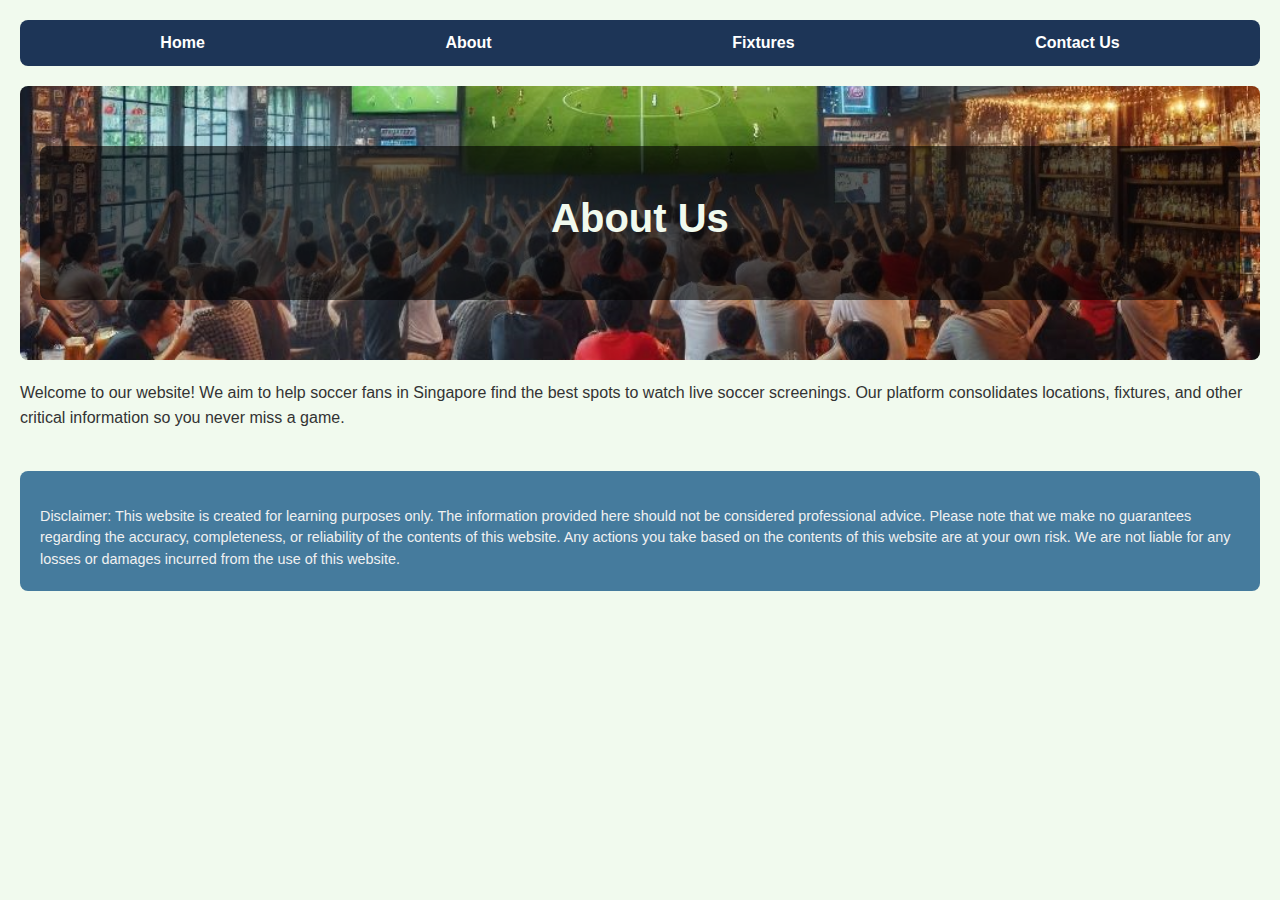
==== about.html @ 702fd5e4 "ver6.0 nav bar, 2 new pages" ====
<!DOCTYPE html>
<html lang="en">
<head>
    <meta charset="UTF-8">
    <meta name="viewport" content="width=device-width, initial-scale=1.0">
    <title>About Us</title>

    <!-- Google Analytics Tag -->
    <script async src="https://www.googletagmanager.com/gtag/js?id=G-KJTNTJ5W43"></script>
    <script>
        window.dataLayer = window.dataLayer || [];
        function gtag(){dataLayer.push(arguments);}
        gtag('js', new Date());
        gtag('config', 'G-KJTNTJ5W43');
    </script>

    <link rel="stylesheet" href="style.css">
</head>
<body>
    <!-- Navigation Bar -->
    <nav class="navbar">
        <ul>
            <li><a href="index.html">Home</a></li>
            <li><a href="about.html">About</a></li>
            <li><a href="full-fixtures.html">Fixtures</a></li>
            <li><a href="contact.html">Contact Us</a></li>
        </ul>
    </nav>

    <!-- About Section -->
    <header class="hero-banner">
        <div class="hero-overlay">
            <h1>About Us</h1>
        </div>
    </header>

    <section id="about-content">
        <p>
            Welcome to our website! We aim to help soccer fans in Singapore find the best spots to watch live soccer screenings. 
            Our platform consolidates locations, fixtures, and other critical information so you never miss a game.
        </p>
    </section>

    <!-- Footer -->
    <footer>
        <p class="disclaimer learning-disclaimer">
            Disclaimer: This website is created for learning purposes only. The information provided here should not be considered professional advice. Please note that we make no guarantees regarding the accuracy, completeness, or reliability of the contents of this website. Any actions you take based on the contents of this website are at your own risk. We are not liable for any losses or damages incurred from the use of this website.
        </p>
    </footer>
</body>
</html>
---- style.css ----
/* Basic Reset */
* {
    margin: 0;
    padding: 0;
    box-sizing: border-box;
}

body {
    font-family: Arial, sans-serif;
    background-color: #f1faee;
    color: #333333;
    line-height: 1.6;
    padding: 20px;
}

/* Navigation Bar */
.navbar {
    background-color: #1d3557; /* Dark blue background */
    padding: 10px 20px;
    border-radius: 8px;
    margin-bottom: 20px;
}

.navbar ul {
    list-style: none;
    margin: 0;
    padding: 0;
    display: flex;
    justify-content: space-around; /* Space links evenly */
}

.navbar ul li {
    margin: 0;
}

.navbar ul li a {
    text-decoration: none;
    color: #ffffff; /* White text for contrast */
    font-size: 1em;
    font-weight: bold;
    transition: color 0.3s;
}

.navbar ul li a:hover {
    color: #a8dadc; /* Light blue on hover */
}

/* Hero Banner */
.hero-banner {
    background-image: url('images/hero-banner.jpg'); /* Background image for the hero banner */
    background-size: cover;
    background-position: center;
    color: #f1faee;
    text-align: center;
    padding: 60px 20px;
    margin-bottom: 20px;
    border-radius: 8px;
    position: relative;
}

.hero-overlay {
    background: rgba(0, 0, 0, 0.6); /* Dark overlay to enhance text visibility */
    padding: 40px;
    border-radius: 8px;
}

.hero-banner h1 {
    font-size: 2.5em;
    margin-bottom: 10px;
    color: #f1faee;
}

.hero-banner p {
    font-size: 1.2em;
    color: #f1faee;
}

/* Upcoming Fixtures Section */
#upcoming-fixtures {
    margin: 20px 0;
    padding: 15px;
    background-color: #f8f9fa;
    border-left: 5px solid #1d3557;
    border-radius: 8px;
    box-shadow: 0 4px 10px rgba(0, 0, 0, 0.1); /* Subtle shadow */
}

#upcoming-fixtures h2 {
    margin-bottom: 15px;
    color: #1d3557;
    font-size: 1.8em;
    font-weight: bold;
    text-transform: uppercase;
    border-bottom: 2px solid #1d3557;
    padding-bottom: 5px;
    display: inline-block;
}

#fixtures-list {
    list-style: none;
    padding: 0;
    margin: 0;
}

#fixtures-list li {
    display: flex;
    justify-content: space-between;
    align-items: center;
    padding: 12px 15px;
    margin-bottom: 10px;
    background-color: #e9ecef;
    border-radius: 8px;
    transition: background-color 0.3s ease;
}

#fixtures-list li:hover {
    background-color: #d1e7f0; /* Light hover effect */
}

.fixture-date {
    font-weight: bold;
    font-size: 1.1em;
    color: #1d3557;
    width: 25%; /* Ensures consistent layout */
}

.fixture-event {
    flex-grow: 1;
    margin-left: 10px;
    color: #333333;
    font-size: 1.1em;
    font-weight: 500;
}

.fixture-channel {
    color: #457b9d;
    font-size: 1em;
    font-style: italic;
    width: 25%;
    text-align: right;
}

/* Disclaimer Styling */
.disclaimer {
    margin-top: 15px;
    text-align: left; /* Align disclaimers to the left */
    line-height: 1.5;
}

/* Learning Disclaimer Styling */
.learning-disclaimer {
    color: #f1f1f1; /* Light gray for readability on dark background */
    font-size: 1em; /* Slightly larger font size */
}

/* EPL Disclaimer Styling */
.epl-disclaimer {
    color: #005f99; /* Darker blue for contrast */
    font-size: 0.9em; /* Default font size */
    margin-top: 20px;
}

/* View Full Fixtures Link */
.view-full-fixtures {
    display: inline-block;
    margin-top: 10px;
    font-size: 1em;
    font-weight: bold;
    color: #1d3557;
    text-decoration: none;
    border: 1px solid #1d3557;
    padding: 8px 15px;
    border-radius: 5px;
    transition: background-color 0.3s ease, color 0.3s ease;
}

.view-full-fixtures:hover {
    background-color: #1d3557;
    color: #f1faee;
}

/* Filter Section */
#filters {
    display: flex;
    flex-wrap: wrap;
    gap: 15px;
    margin-bottom: 20px;
    padding: 15px;
    background-color: #a8dadc;
    border-radius: 8px;
}

#filters label {
    font-weight: bold;
    display: flex;
    align-items: center;
}

.icon {
    width: 20px;
    height: 20px;
    margin-right: 8px;
}

#filters select, #filters input, #filters button {
    padding: 8px;
    font-size: 16px;
    border-radius: 4px;
    border: 1px solid #457b9d;
    outline: none;
}

#filters button {
    background-color: #1d3557;
    color: #f1faee;
    border: none;
    cursor: pointer;
    transition: background-color 0.3s;
}

#filters button:hover {
    background-color: #457b9d;
}

/* Table Section */
#screenings, #full-fixtures {
    margin-top: 20px;
}

#screenings-table, #fixtures-table {
    width: 100%;
    border-collapse: collapse;
    background-color: #ffffff;
    box-shadow: 0 0 10px rgba(0, 0, 0, 0.1);
    border-radius: 8px;
    overflow: hidden;
}

#screenings-table thead, #fixtures-table thead {
    background-color: #457b9d;
    color: #ffffff;
}

#screenings-table th, #fixtures-table th,
#screenings-table td, #fixtures-table td {
    padding: 12px;
    text-align: left;
    border-bottom: 1px solid #dddddd;
}

/* Center alignment for Capacity and Price columns */
#screenings-table td:nth-child(4), 
#screenings-table th:nth-child(4),
#screenings-table td:nth-child(5), 
#screenings-table th:nth-child(5) {
    text-align: center;
}

/* General Table Styling */
#screenings-table th, #fixtures-table th {
    font-weight: bold;
    cursor: pointer;
    transition: background-color 0.3s;
}

#screenings-table th:hover, #fixtures-table th:hover {
    background-color: #1d3557;
}

#screenings-table tbody tr:nth-child(even),
#fixtures-table tbody tr:nth-child(even) {
    background-color: rgba(241, 250, 238, 0.7);
}

#screenings-table tbody tr:hover,
#fixtures-table tbody tr:hover {
    background-color: #a8dadc;
}

#screenings-table td, #fixtures-table td {
    color: #333333;
}

#screenings-table td a, #fixtures-table td a {
    color: #1d3557;
    text-decoration: none;
}

#screenings-table td a:hover, #fixtures-table td a:hover {
    text-decoration: underline;
}

/* Footer Section */
footer {
    margin-top: 40px;
    background-color: #457b9d; /* Dark blue background */
    color: #ffffff; /* Bright white for readability */
    text-align: center;
    padding: 20px;
    border-radius: 8px;
    font-size: 0.9em;
    line-height: 1.5;
}

footer p {
    margin: 0;
    padding: 0;
    text-align: left; /* Align footer disclaimer to the left */
    color: #f1f1f1; /* Light gray for readability */
}
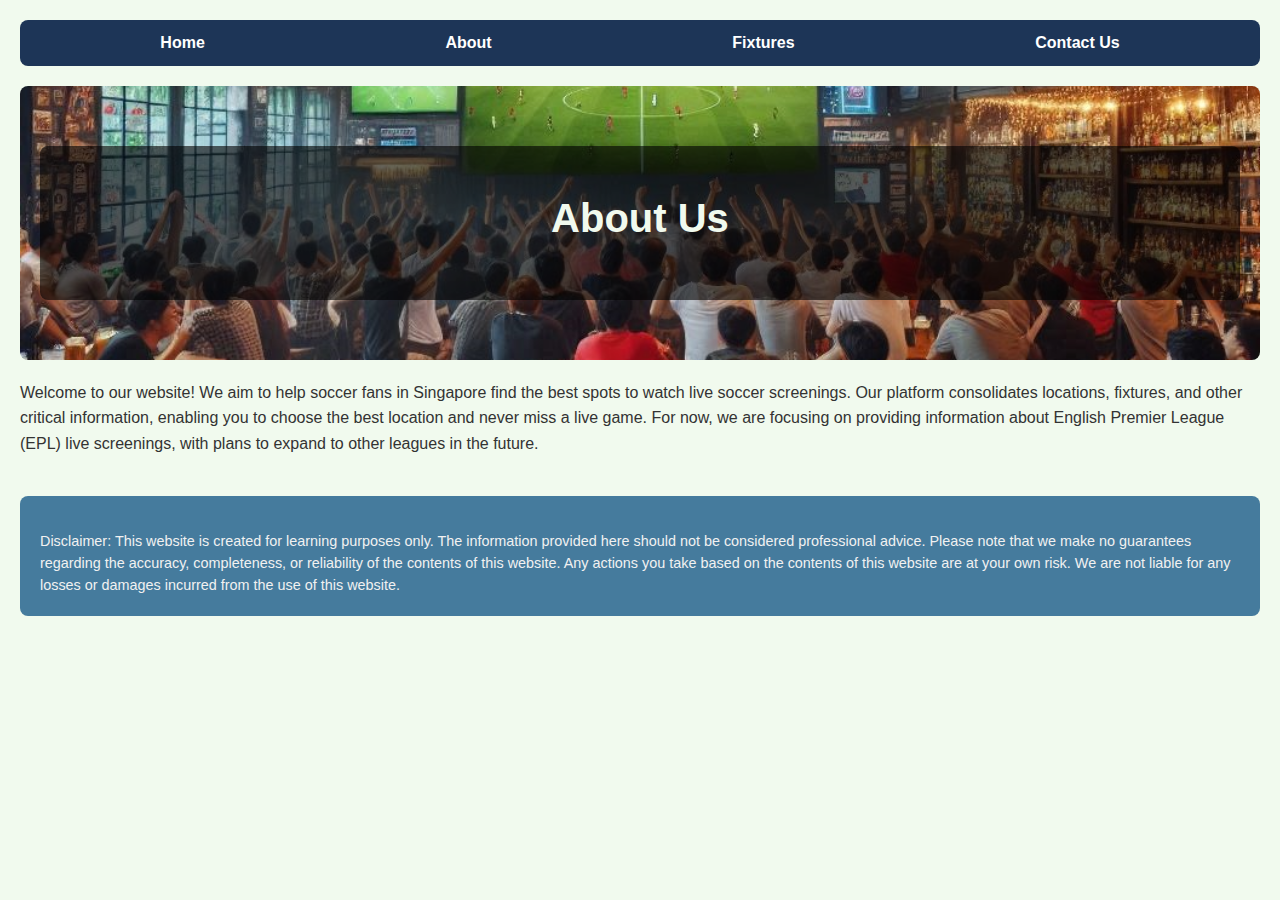
==== commit 1479a567: "ver6.1 update on about and contact" ====
--- a/about.html
+++ b/about.html
@@ -36,8 +36,7 @@
 
     <section id="about-content">
         <p>
-            Welcome to our website! We aim to help soccer fans in Singapore find the best spots to watch live soccer screenings. 
-            Our platform consolidates locations, fixtures, and other critical information so you never miss a game.
+            Welcome to our website! We aim to help soccer fans in Singapore find the best spots to watch live soccer screenings. Our platform consolidates locations, fixtures, and other critical information, enabling you to choose the best location and never miss a live game. For now, we are focusing on providing information about English Premier League (EPL) live screenings, with plans to expand to other leagues in the future.
         </p>
     </section>
 
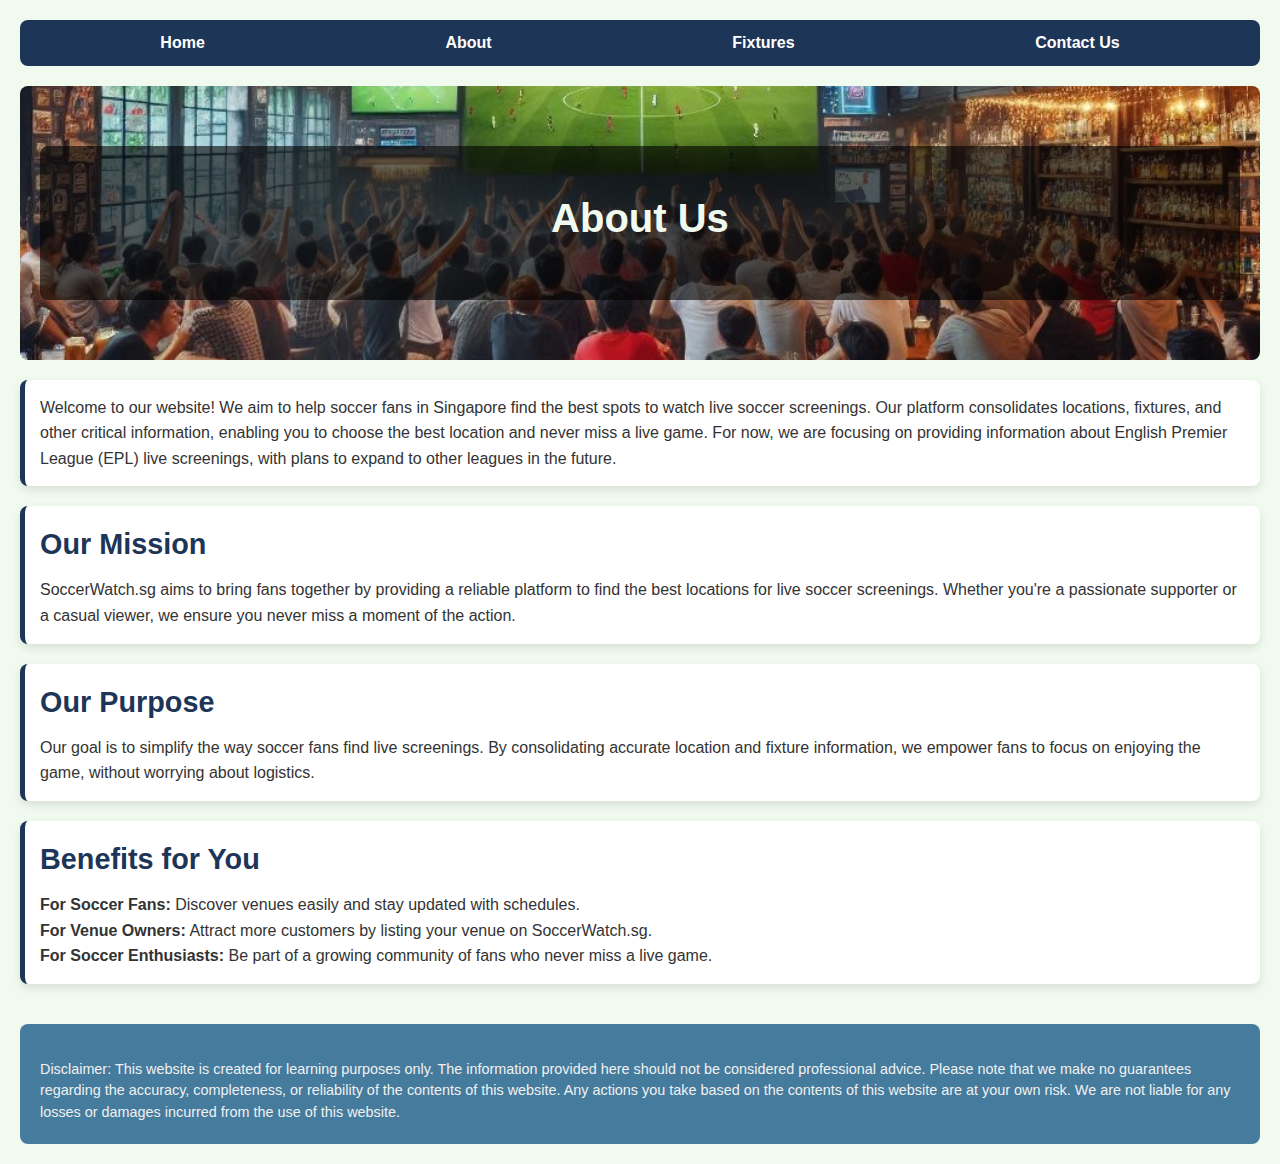
==== commit bdc03ea3: "ver6.6 update css and about" ====
--- a/about.html
+++ b/about.html
@@ -27,17 +27,42 @@
         </ul>
     </nav>
 
-    <!-- About Section -->
+    <!-- Hero Banner -->
     <header class="hero-banner">
         <div class="hero-overlay">
             <h1>About Us</h1>
         </div>
     </header>
 
+    <!-- Original About Content -->
     <section id="about-content">
         <p>
             Welcome to our website! We aim to help soccer fans in Singapore find the best spots to watch live soccer screenings. Our platform consolidates locations, fixtures, and other critical information, enabling you to choose the best location and never miss a live game. For now, we are focusing on providing information about English Premier League (EPL) live screenings, with plans to expand to other leagues in the future.
         </p>
+    </section>
+
+    <!-- Mission Section -->
+    <section id="about-mission">
+        <h2>Our Mission</h2>
+        <p>
+            SoccerWatch.sg aims to bring fans together by providing a reliable platform to find the best locations for live soccer screenings. Whether you're a passionate supporter or a casual viewer, we ensure you never miss a moment of the action.
+        </p>
+    </section>
+
+    <!-- Purpose Section -->
+    <section id="about-purpose">
+        <h2>Our Purpose</h2>
+        <p>
+            Our goal is to simplify the way soccer fans find live screenings. By consolidating accurate location and fixture information, we empower fans to focus on enjoying the game, without worrying about logistics.
+        </p>
+    </section>
+
+    <!-- Benefits Section -->
+    <section id="about-benefits">
+        <h2>Benefits for You</h2>
+        <p><strong>For Soccer Fans:</strong> Discover venues easily and stay updated with schedules.</p>
+        <p><strong>For Venue Owners:</strong> Attract more customers by listing your venue on SoccerWatch.sg.</p>
+        <p><strong>For Soccer Enthusiasts:</strong> Be part of a growing community of fans who never miss a live game.</p>
     </section>
 
     <!-- Footer -->
--- a/style.css
+++ b/style.css
@@ -47,7 +47,7 @@
 
 /* Hero Banner */
 .hero-banner {
-    background-image: url('images/hero-banner.jpg'); /* Background image for the hero banner */
+    background-image: url('images/hero-banner.jpg'); /* Replace with your image */
     background-size: cover;
     background-position: center;
     color: #f1faee;
@@ -73,6 +73,61 @@
 .hero-banner p {
     font-size: 1.2em;
     color: #f1faee;
+}
+
+/* About Page Sections */
+#about-content, #about-mission, #about-purpose, #about-benefits {
+    margin-bottom: 20px;
+    padding: 15px;
+    background-color: #ffffff;
+    border-left: 5px solid #1d3557;
+    border-radius: 8px;
+    box-shadow: 0 4px 10px rgba(0, 0, 0, 0.1); /* Subtle shadow */
+}
+
+#about-content h2, #about-mission h2, #about-purpose h2, #about-benefits h2 {
+    color: #1d3557;
+    font-size: 1.8em;
+    margin-bottom: 10px;
+    font-weight: bold;
+}
+
+/* Fixtures Table */
+#fixtures-table, #screenings-table {
+    width: 100%;
+    border-collapse: collapse;
+    margin-top: 20px;
+    background-color: #ffffff;
+    box-shadow: 0 0 10px rgba(0, 0, 0, 0.1);
+    border-radius: 8px;
+}
+
+#fixtures-table th, #fixtures-table td,
+#screenings-table th, #screenings-table td {
+    padding: 12px;
+    border: 1px solid #ddd; /* Add table borders */
+    text-align: left;
+}
+
+#fixtures-table th, #screenings-table th {
+    background-color: #457b9d; /* Blue background for headers */
+    color: #ffffff;
+    font-weight: bold;
+    text-align: left;
+}
+
+#fixtures-table tbody tr:nth-child(even),
+#screenings-table tbody tr:nth-child(even) {
+    background-color: #f9f9f9; /* Alternating row colors */
+}
+
+#fixtures-table tbody tr:hover,
+#screenings-table tbody tr:hover {
+    background-color: #eaf4fa; /* Hover effect */
+}
+
+#screenings-table td:nth-child(4), #screenings-table td:nth-child(5) {
+    text-align: center; /* Center align capacity and price columns */
 }
 
 /* Upcoming Fixtures Section */
@@ -140,45 +195,6 @@
     text-align: right;
 }
 
-/* Disclaimer Styling */
-.disclaimer {
-    margin-top: 15px;
-    text-align: left; /* Align disclaimers to the left */
-    line-height: 1.5;
-}
-
-/* Learning Disclaimer Styling */
-.learning-disclaimer {
-    color: #f1f1f1; /* Light gray for readability on dark background */
-    font-size: 1em; /* Slightly larger font size */
-}
-
-/* EPL Disclaimer Styling */
-.epl-disclaimer {
-    color: #005f99; /* Darker blue for contrast */
-    font-size: 0.9em; /* Default font size */
-    margin-top: 20px;
-}
-
-/* View Full Fixtures Link */
-.view-full-fixtures {
-    display: inline-block;
-    margin-top: 10px;
-    font-size: 1em;
-    font-weight: bold;
-    color: #1d3557;
-    text-decoration: none;
-    border: 1px solid #1d3557;
-    padding: 8px 15px;
-    border-radius: 5px;
-    transition: background-color 0.3s ease, color 0.3s ease;
-}
-
-.view-full-fixtures:hover {
-    background-color: #1d3557;
-    color: #f1faee;
-}
-
 /* Filter Section */
 #filters {
     display: flex;
@@ -222,75 +238,25 @@
     background-color: #457b9d;
 }
 
-/* Table Section */
-#screenings, #full-fixtures {
+/* Disclaimers */
+.disclaimer {
+    margin-top: 15px;
+    text-align: left;
+    line-height: 1.5;
+}
+
+.epl-disclaimer {
+    color: #005f99; /* Darker blue for contrast */
+    font-size: 0.9em;
     margin-top: 20px;
 }
 
-#screenings-table, #fixtures-table {
-    width: 100%;
-    border-collapse: collapse;
-    background-color: #ffffff;
-    box-shadow: 0 0 10px rgba(0, 0, 0, 0.1);
-    border-radius: 8px;
-    overflow: hidden;
-}
-
-#screenings-table thead, #fixtures-table thead {
-    background-color: #457b9d;
-    color: #ffffff;
-}
-
-#screenings-table th, #fixtures-table th,
-#screenings-table td, #fixtures-table td {
-    padding: 12px;
-    text-align: left;
-    border-bottom: 1px solid #dddddd;
-}
-
-/* Center alignment for Capacity and Price columns */
-#screenings-table td:nth-child(4), 
-#screenings-table th:nth-child(4),
-#screenings-table td:nth-child(5), 
-#screenings-table th:nth-child(5) {
-    text-align: center;
-}
-
-/* General Table Styling */
-#screenings-table th, #fixtures-table th {
-    font-weight: bold;
-    cursor: pointer;
-    transition: background-color 0.3s;
-}
-
-#screenings-table th:hover, #fixtures-table th:hover {
-    background-color: #1d3557;
-}
-
-#screenings-table tbody tr:nth-child(even),
-#fixtures-table tbody tr:nth-child(even) {
-    background-color: rgba(241, 250, 238, 0.7);
-}
-
-#screenings-table tbody tr:hover,
-#fixtures-table tbody tr:hover {
-    background-color: #a8dadc;
-}
-
-#screenings-table td, #fixtures-table td {
-    color: #333333;
-}
-
-#screenings-table td a, #fixtures-table td a {
-    color: #1d3557;
-    text-decoration: none;
-}
-
-#screenings-table td a:hover, #fixtures-table td a:hover {
-    text-decoration: underline;
-}
-
-/* Footer Section */
+.learning-disclaimer {
+    color: #f1f1f1; /* Light gray for readability on dark background */
+    font-size: 1em;
+}
+
+/* Footer */
 footer {
     margin-top: 40px;
     background-color: #457b9d; /* Dark blue background */
@@ -308,3 +274,22 @@
     text-align: left; /* Align footer disclaimer to the left */
     color: #f1f1f1; /* Light gray for readability */
 }
+
+/* View Full Fixtures Button */
+.view-full-fixtures {
+    display: inline-block;
+    margin-top: 10px;
+    font-size: 1em;
+    font-weight: bold;
+    color: #1d3557;
+    text-decoration: none;
+    border: 1px solid #1d3557;
+    padding: 8px 15px;
+    border-radius: 5px;
+    transition: background-color 0.3s ease, color 0.3s ease;
+}
+
+.view-full-fixtures:hover {
+    background-color: #1d3557;
+    color: #f1faee;
+}
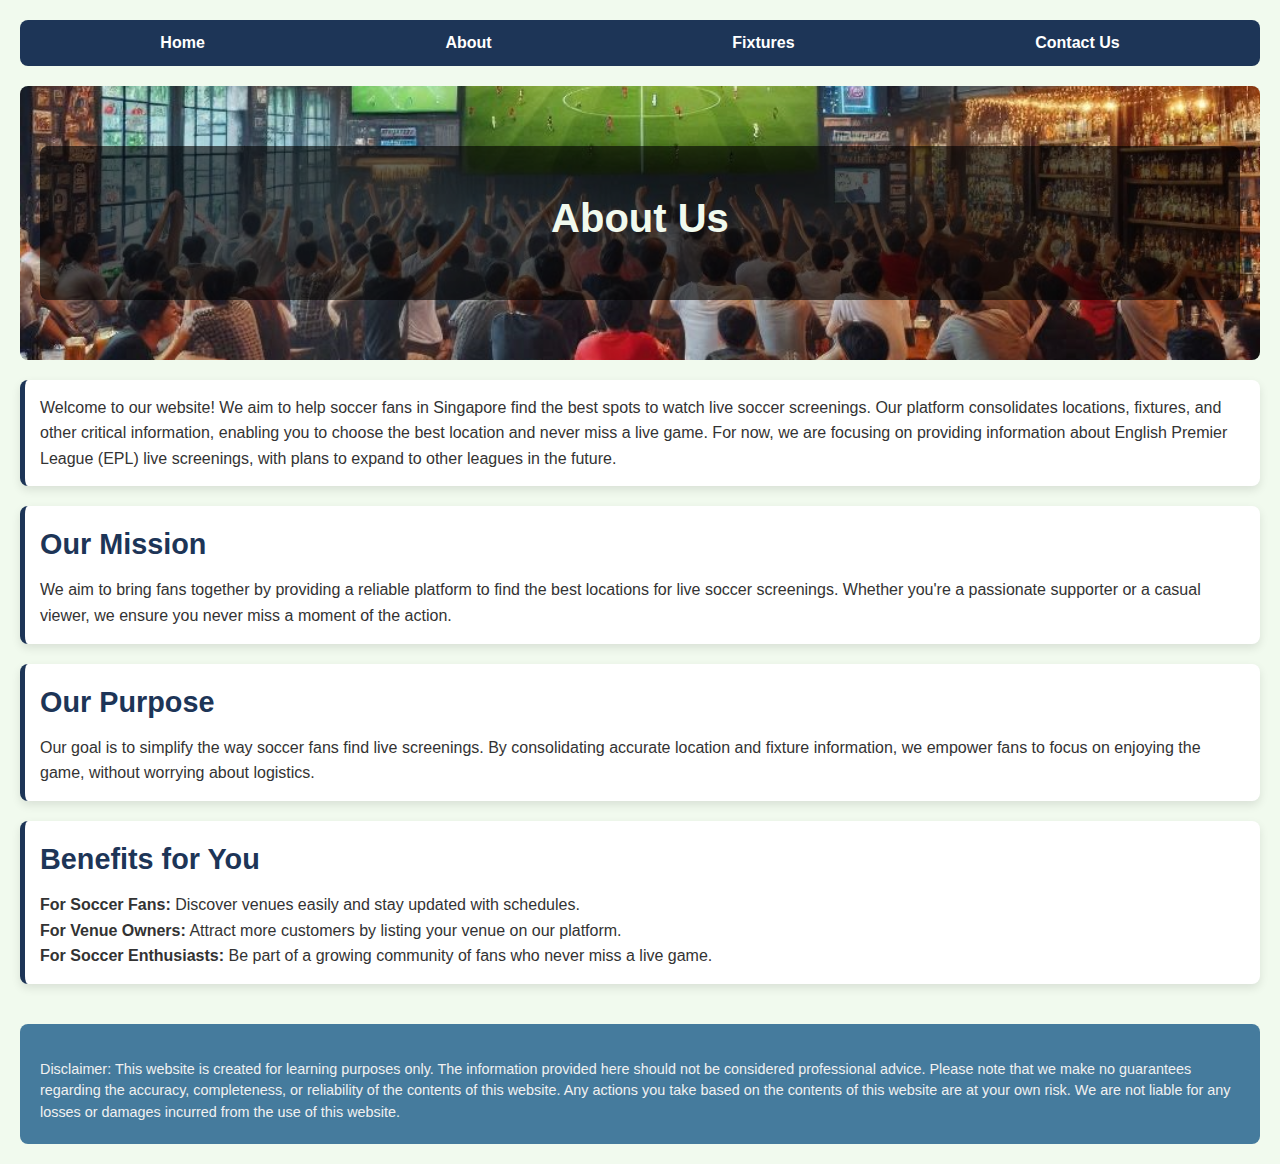
==== commit 01466743: "ver6.9 update screening excel price and about html" ====
--- a/about.html
+++ b/about.html
@@ -45,7 +45,7 @@
     <section id="about-mission">
         <h2>Our Mission</h2>
         <p>
-            SoccerWatch.sg aims to bring fans together by providing a reliable platform to find the best locations for live soccer screenings. Whether you're a passionate supporter or a casual viewer, we ensure you never miss a moment of the action.
+            We aim to bring fans together by providing a reliable platform to find the best locations for live soccer screenings. Whether you're a passionate supporter or a casual viewer, we ensure you never miss a moment of the action.
         </p>
     </section>
 
@@ -61,7 +61,7 @@
     <section id="about-benefits">
         <h2>Benefits for You</h2>
         <p><strong>For Soccer Fans:</strong> Discover venues easily and stay updated with schedules.</p>
-        <p><strong>For Venue Owners:</strong> Attract more customers by listing your venue on SoccerWatch.sg.</p>
+        <p><strong>For Venue Owners:</strong> Attract more customers by listing your venue on our platform.</p>
         <p><strong>For Soccer Enthusiasts:</strong> Be part of a growing community of fans who never miss a live game.</p>
     </section>
 
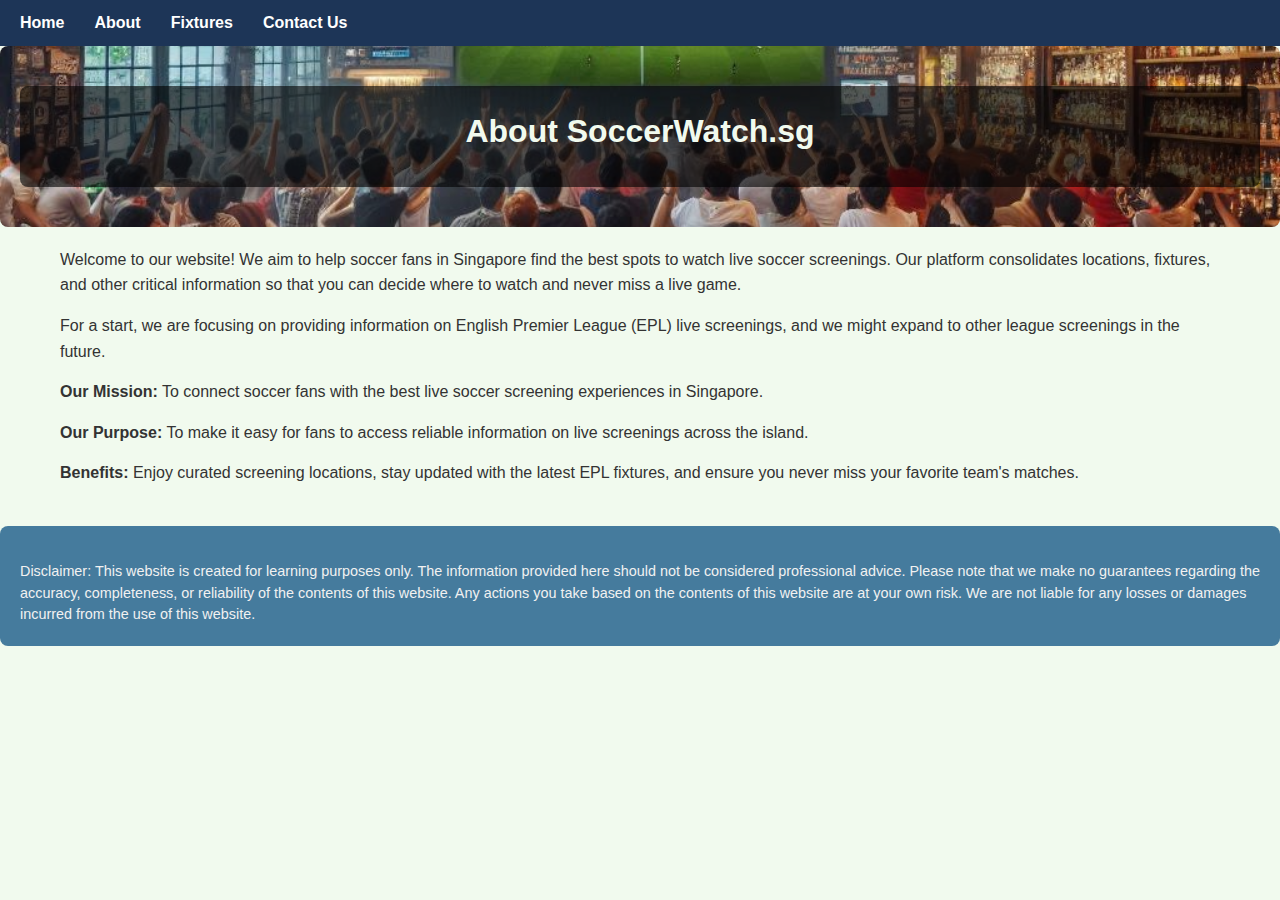
==== commit 06f68b27: "ver8.4 include container for all" ====
--- a/about.html
+++ b/about.html
@@ -3,9 +3,8 @@
 <head>
     <meta charset="UTF-8">
     <meta name="viewport" content="width=device-width, initial-scale=1.0">
-    <title>About Us</title>
-
-    <!-- Google Analytics Tag -->
+    <title>About Us - SoccerWatch.sg</title>
+    <!-- Google Analytics -->
     <script async src="https://www.googletagmanager.com/gtag/js?id=G-KJTNTJ5W43"></script>
     <script>
         window.dataLayer = window.dataLayer || [];
@@ -13,7 +12,6 @@
         gtag('js', new Date());
         gtag('config', 'G-KJTNTJ5W43');
     </script>
-
     <link rel="stylesheet" href="style.css">
 </head>
 <body>
@@ -30,40 +28,28 @@
     <!-- Hero Banner -->
     <header class="hero-banner">
         <div class="hero-overlay">
-            <h1>About Us</h1>
+            <h1>About SoccerWatch.sg</h1>
         </div>
     </header>
 
-    <!-- Original About Content -->
-    <section id="about-content">
+    <!-- Main Content -->
+    <div class="container">
         <p>
-            Welcome to our website! We aim to help soccer fans in Singapore find the best spots to watch live soccer screenings. Our platform consolidates locations, fixtures, and other critical information, enabling you to choose the best location and never miss a live game. For now, we are focusing on providing information about English Premier League (EPL) live screenings, with plans to expand to other leagues in the future.
+            Welcome to our website! We aim to help soccer fans in Singapore find the best spots to watch live soccer screenings. Our platform consolidates locations, fixtures, and other critical information so that you can decide where to watch and never miss a live game.
         </p>
-    </section>
-
-    <!-- Mission Section -->
-    <section id="about-mission">
-        <h2>Our Mission</h2>
         <p>
-            We aim to bring fans together by providing a reliable platform to find the best locations for live soccer screenings. Whether you're a passionate supporter or a casual viewer, we ensure you never miss a moment of the action.
+            For a start, we are focusing on providing information on English Premier League (EPL) live screenings, and we might expand to other league screenings in the future.
         </p>
-    </section>
-
-    <!-- Purpose Section -->
-    <section id="about-purpose">
-        <h2>Our Purpose</h2>
         <p>
-            Our goal is to simplify the way soccer fans find live screenings. By consolidating accurate location and fixture information, we empower fans to focus on enjoying the game, without worrying about logistics.
+            <strong>Our Mission:</strong> To connect soccer fans with the best live soccer screening experiences in Singapore.
         </p>
-    </section>
-
-    <!-- Benefits Section -->
-    <section id="about-benefits">
-        <h2>Benefits for You</h2>
-        <p><strong>For Soccer Fans:</strong> Discover venues easily and stay updated with schedules.</p>
-        <p><strong>For Venue Owners:</strong> Attract more customers by listing your venue on our platform.</p>
-        <p><strong>For Soccer Enthusiasts:</strong> Be part of a growing community of fans who never miss a live game.</p>
-    </section>
+        <p>
+            <strong>Our Purpose:</strong> To make it easy for fans to access reliable information on live screenings across the island.
+        </p>
+        <p>
+            <strong>Benefits:</strong> Enjoy curated screening locations, stay updated with the latest EPL fixtures, and ensure you never miss your favorite team's matches.
+        </p>
+    </div>
 
     <!-- Footer -->
     <footer>
--- a/style.css
+++ b/style.css
@@ -10,23 +10,35 @@
     background-color: #f1faee;
     color: #333333;
     line-height: 1.6;
-    padding: 20px;
+    margin: 0;
+    padding: 0;
+}
+
+/* Content Container */
+.container {
+    width: 100%;
+    max-width: 1200px; /* Limit content width on large screens */
+    margin: 0 auto; /* Center content horizontally */
+    padding: 0 20px; /* Add padding to left and right */
 }
 
 /* Navigation Bar */
 .navbar {
-    background-color: #1d3557; /* Dark blue background */
+    background-color: #1d3557;
     padding: 10px 20px;
-    border-radius: 8px;
-    margin-bottom: 20px;
+    display: flex;
+    justify-content: space-between;
+    align-items: center;
+    flex-wrap: wrap;
 }
 
 .navbar ul {
     list-style: none;
-    margin: 0;
     padding: 0;
-    display: flex;
-    justify-content: space-around; /* Space links evenly */
+    margin: 0;
+    display: flex;
+    gap: 30px; /* Increased gap between items */
+    flex-wrap: wrap;
 }
 
 .navbar ul li {
@@ -35,14 +47,14 @@
 
 .navbar ul li a {
     text-decoration: none;
-    color: #ffffff; /* White text for contrast */
+    color: #ffffff;
+    font-weight: bold;
     font-size: 1em;
-    font-weight: bold;
-    transition: color 0.3s;
+    transition: color 0.3s ease;
 }
 
 .navbar ul li a:hover {
-    color: #a8dadc; /* Light blue on hover */
+    color: #a8dadc;
 }
 
 /* Hero Banner */
@@ -52,82 +64,104 @@
     background-position: center;
     color: #f1faee;
     text-align: center;
-    padding: 60px 20px;
+    padding: 40px 20px;
     margin-bottom: 20px;
     border-radius: 8px;
-    position: relative;
 }
 
 .hero-overlay {
-    background: rgba(0, 0, 0, 0.6); /* Dark overlay to enhance text visibility */
-    padding: 40px;
+    background: rgba(0, 0, 0, 0.6);
+    padding: 20px;
     border-radius: 8px;
 }
 
 .hero-banner h1 {
-    font-size: 2.5em;
+    font-size: 2em;
     margin-bottom: 10px;
-    color: #f1faee;
 }
 
 .hero-banner p {
-    font-size: 1.2em;
-    color: #f1faee;
-}
-
-/* About Page Sections */
-#about-content, #about-mission, #about-purpose, #about-benefits {
-    margin-bottom: 20px;
-    padding: 15px;
-    background-color: #ffffff;
-    border-left: 5px solid #1d3557;
-    border-radius: 8px;
-    box-shadow: 0 4px 10px rgba(0, 0, 0, 0.1); /* Subtle shadow */
-}
-
-#about-content h2, #about-mission h2, #about-purpose h2, #about-benefits h2 {
-    color: #1d3557;
-    font-size: 1.8em;
-    margin-bottom: 10px;
-    font-weight: bold;
-}
-
-/* Fixtures Table */
-#fixtures-table, #screenings-table {
+    font-size: 1.1em;
+}
+
+/* General Paragraphs */
+p {
+    margin-bottom: 15px;
+}
+
+/* Table Section */
+table {
     width: 100%;
     border-collapse: collapse;
     margin-top: 20px;
     background-color: #ffffff;
     box-shadow: 0 0 10px rgba(0, 0, 0, 0.1);
     border-radius: 8px;
-}
-
-#fixtures-table th, #fixtures-table td,
-#screenings-table th, #screenings-table td {
-    padding: 12px;
-    border: 1px solid #ddd; /* Add table borders */
+    border: 1px solid #ddd; /* Ensure borders are visible */
+}
+
+table th, table td {
+    padding: 10px;
+    border: 1px solid #ddd; /* Borders for table cells */
     text-align: left;
 }
 
-#fixtures-table th, #screenings-table th {
-    background-color: #457b9d; /* Blue background for headers */
+table th {
+    background-color: #457b9d;
     color: #ffffff;
     font-weight: bold;
     text-align: left;
 }
 
-#fixtures-table tbody tr:nth-child(even),
-#screenings-table tbody tr:nth-child(even) {
-    background-color: #f9f9f9; /* Alternating row colors */
-}
-
-#fixtures-table tbody tr:hover,
-#screenings-table tbody tr:hover {
-    background-color: #eaf4fa; /* Hover effect */
-}
-
-#screenings-table td:nth-child(4), #screenings-table td:nth-child(5) {
-    text-align: center; /* Center align capacity and price columns */
+table tbody tr:nth-child(even) {
+    background-color: #f9f9f9;
+}
+
+table tbody tr:hover {
+    background-color: #eaf4fa;
+}
+
+/* Filter Section */
+#filters {
+    display: flex;
+    flex-wrap: wrap;
+    gap: 15px;
+    margin-bottom: 20px;
+    padding: 15px;
+    background-color: #a8dadc;
+    border-radius: 8px;
+}
+
+#filters label {
+    font-weight: bold;
+    display: flex;
+    align-items: center;
+}
+
+.icon {
+    width: 20px;
+    height: 20px;
+    margin-right: 8px;
+}
+
+#filters select, #filters input, #filters button {
+    padding: 8px;
+    font-size: 16px;
+    border-radius: 4px;
+    border: 1px solid #457b9d;
+    outline: none;
+}
+
+#filters button {
+    background-color: #1d3557;
+    color: #f1faee;
+    border: none;
+    cursor: pointer;
+    transition: background-color 0.3s;
+}
+
+#filters button:hover {
+    background-color: #457b9d;
 }
 
 /* Upcoming Fixtures Section */
@@ -137,7 +171,7 @@
     background-color: #f8f9fa;
     border-left: 5px solid #1d3557;
     border-radius: 8px;
-    box-shadow: 0 4px 10px rgba(0, 0, 0, 0.1); /* Subtle shadow */
+    box-shadow: 0 4px 10px rgba(0, 0, 0, 0.1);
 }
 
 #upcoming-fixtures h2 {
@@ -159,120 +193,37 @@
 
 #fixtures-list li {
     display: flex;
-    justify-content: space-between;
-    align-items: center;
-    padding: 12px 15px;
+    flex-direction: column;
+    background-color: #ffffff;
+    border: 1px solid #ddd;
+    border-radius: 8px;
+    padding: 15px;
     margin-bottom: 10px;
-    background-color: #e9ecef;
-    border-radius: 8px;
+    box-shadow: 0 2px 4px rgba(0, 0, 0, 0.1);
     transition: background-color 0.3s ease;
 }
 
 #fixtures-list li:hover {
-    background-color: #d1e7f0; /* Light hover effect */
+    background-color: #d1e7f0;
 }
 
 .fixture-date {
     font-weight: bold;
     font-size: 1.1em;
     color: #1d3557;
-    width: 25%; /* Ensures consistent layout */
+    margin-bottom: 5px;
 }
 
 .fixture-event {
-    flex-grow: 1;
-    margin-left: 10px;
+    font-size: 1.1em;
     color: #333333;
-    font-size: 1.1em;
     font-weight: 500;
 }
 
 .fixture-channel {
+    font-size: 1em;
     color: #457b9d;
-    font-size: 1em;
     font-style: italic;
-    width: 25%;
-    text-align: right;
-}
-
-/* Filter Section */
-#filters {
-    display: flex;
-    flex-wrap: wrap;
-    gap: 15px;
-    margin-bottom: 20px;
-    padding: 15px;
-    background-color: #a8dadc;
-    border-radius: 8px;
-}
-
-#filters label {
-    font-weight: bold;
-    display: flex;
-    align-items: center;
-}
-
-.icon {
-    width: 20px;
-    height: 20px;
-    margin-right: 8px;
-}
-
-#filters select, #filters input, #filters button {
-    padding: 8px;
-    font-size: 16px;
-    border-radius: 4px;
-    border: 1px solid #457b9d;
-    outline: none;
-}
-
-#filters button {
-    background-color: #1d3557;
-    color: #f1faee;
-    border: none;
-    cursor: pointer;
-    transition: background-color 0.3s;
-}
-
-#filters button:hover {
-    background-color: #457b9d;
-}
-
-/* Disclaimers */
-.disclaimer {
-    margin-top: 15px;
-    text-align: left;
-    line-height: 1.5;
-}
-
-.epl-disclaimer {
-    color: #005f99; /* Darker blue for contrast */
-    font-size: 0.9em;
-    margin-top: 20px;
-}
-
-.learning-disclaimer {
-    color: #f1f1f1; /* Light gray for readability on dark background */
-    font-size: 1em;
-}
-
-/* Footer */
-footer {
-    margin-top: 40px;
-    background-color: #457b9d; /* Dark blue background */
-    color: #ffffff; /* Bright white for readability */
-    text-align: center;
-    padding: 20px;
-    border-radius: 8px;
-    font-size: 0.9em;
-    line-height: 1.5;
-}
-
-footer p {
-    margin: 0;
-    padding: 0;
-    text-align: left; /* Align footer disclaimer to the left */
-    color: #f1f1f1; /* Light gray for readability */
 }
 
 /* View Full Fixtures Button */
@@ -293,3 +244,76 @@
     background-color: #1d3557;
     color: #f1faee;
 }
+
+/* Disclaimers */
+.disclaimer {
+    margin-top: 15px;
+    text-align: left;
+    line-height: 1.5;
+}
+
+.epl-disclaimer {
+    color: #005f99;
+    font-size: 0.9em;
+}
+
+.learning-disclaimer {
+    color: #f1f1f1;
+    font-size: 1em;
+}
+
+/* Footer */
+footer {
+    margin-top: 40px;
+    background-color: #457b9d;
+    color: #ffffff;
+    text-align: center;
+    padding: 20px;
+    border-radius: 8px;
+    font-size: 0.9em;
+    line-height: 1.5;
+}
+
+footer p {
+    margin: 0;
+}
+
+/* Responsive Styles */
+@media screen and (max-width: 768px) {
+    .navbar ul {
+        flex-direction: column;
+        align-items: flex-start;
+    }
+
+    .hero-banner h1 {
+        font-size: 1.5em;
+    }
+
+    .hero-banner p {
+        font-size: 1em;
+    }
+
+    #filters {
+        flex-direction: column;
+    }
+
+    table, table th, table td {
+        font-size: 0.9em;
+        padding: 8px;
+    }
+
+    .view-full-fixtures {
+        display: block;
+        margin: 10px auto;
+    }
+}
+
+@media screen and (max-width: 1024px) {
+    .hero-banner h1 {
+        font-size: 1.8em;
+    }
+
+    .hero-banner p {
+        font-size: 1em;
+    }
+}
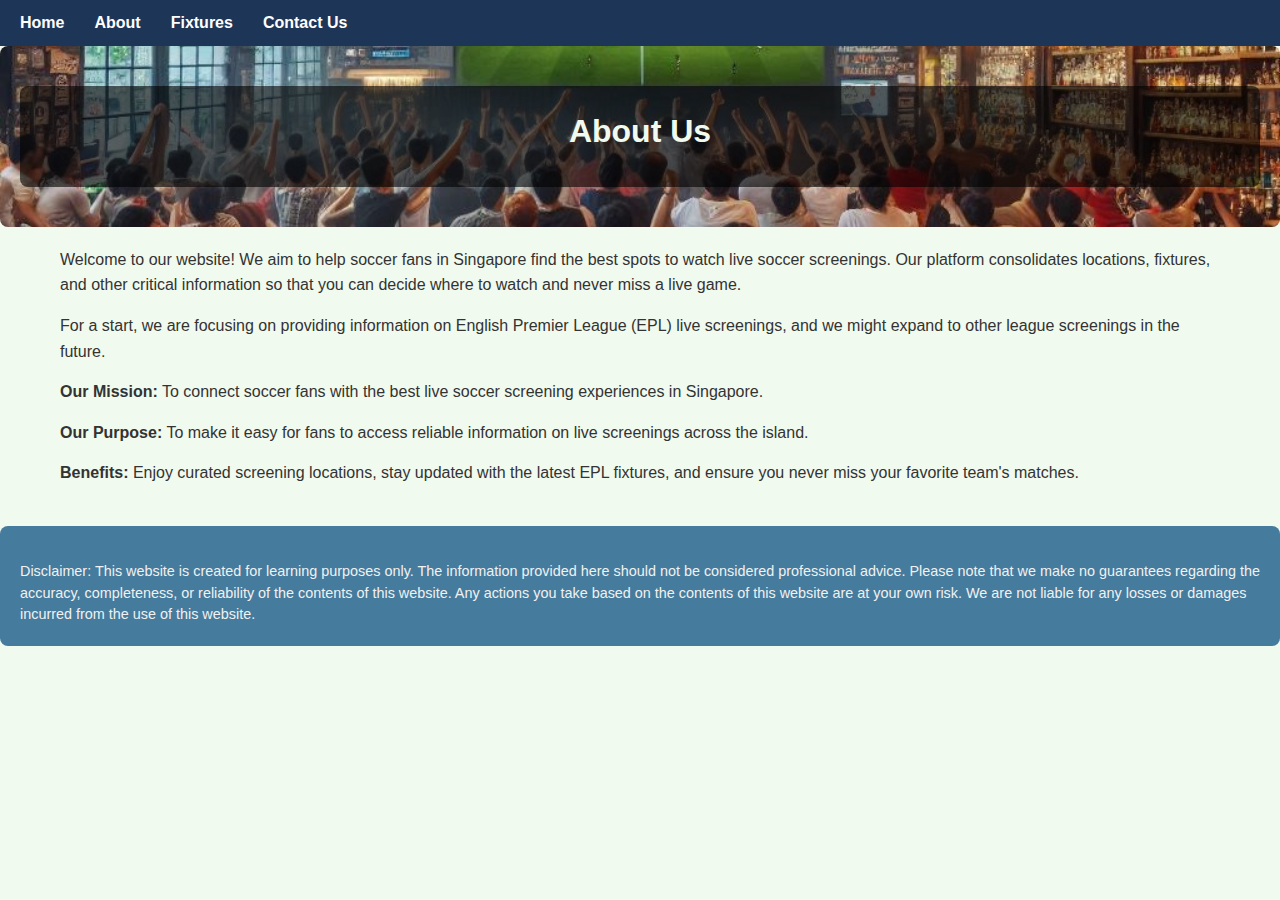
==== commit bc29f92c: "ver8.6 remove soccerwatch from titles" ====
--- a/about.html
+++ b/about.html
@@ -3,7 +3,7 @@
 <head>
     <meta charset="UTF-8">
     <meta name="viewport" content="width=device-width, initial-scale=1.0">
-    <title>About Us - SoccerWatch.sg</title>
+    <title>About Us</title>
     <!-- Google Analytics -->
     <script async src="https://www.googletagmanager.com/gtag/js?id=G-KJTNTJ5W43"></script>
     <script>
@@ -28,7 +28,7 @@
     <!-- Hero Banner -->
     <header class="hero-banner">
         <div class="hero-overlay">
-            <h1>About SoccerWatch.sg</h1>
+            <h1>About Us</h1>
         </div>
     </header>
 
